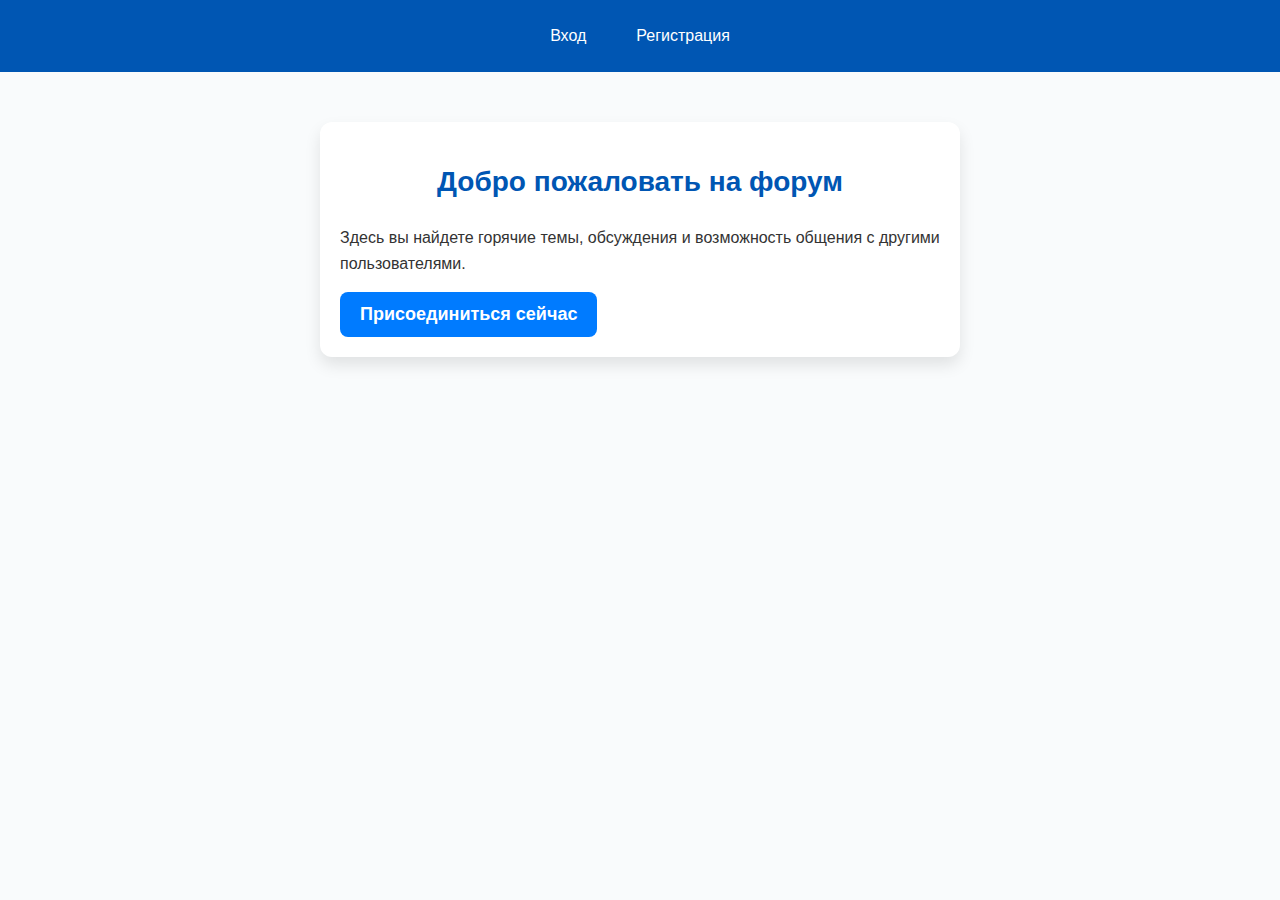
==== index.html @ aba34acf "обновление" ====
<!DOCTYPE html>
<html lang="ru">
<head>
    <meta charset="UTF-8">
    <meta name="viewport" content="width=device-width, initial-scale=1.0">
    <link rel="stylesheet" href="css/styles.css">
    <title>Форум</title>
</head>
<body>
<nav>
    <a href="login.html">Вход</a>
    <a href="register.html">Регистрация</a>
</nav>
<div class="container">
    <h1>Добро пожаловать на форум</h1>
    <p>Здесь вы найдете горячие темы, обсуждения и возможность общения с другими пользователями.</p>
    <button onclick="location.href='register.html'">Присоединиться сейчас</button>
</div>
</body>
</html>
---- css/styles.css ----
/* Общие стили для всех страниц */
body {
    font-family: 'Roboto', Arial, sans-serif;
    background-color: #f9fbfc;
    margin: 0;
    padding: 0;
    color: #333;
    line-height: 1.6;
}

.container {
    max-width: 600px;
    margin: 50px auto;
    padding: 20px;
    background-color: #ffffff;
    border-radius: 12px;
    box-shadow: 0 8px 16px rgba(0, 0, 0, 0.1);
}

/* Кнопка меню */
.menu-container {
    position: fixed;
    top: 10px;
    right: 10px;
    z-index: 1000;
}

#menu-button {
    background-color: white;
    color: #007BFF;
    border: none;
    padding: 10px 15px;
    border-radius: 8px;
    cursor: pointer;
    font-size: 16px;
    box-shadow: 0 4px 8px rgba(0, 0, 0, 0.1);
}

#menu-button:hover {
    background-color: #0056b3;
    color: white;
}

/* Выпадающее меню */
#menu-dropdown {
    display: none;
    position: absolute;
    top: 50px; /* Расположение ниже кнопки */
    right: 0;
    background-color: white;
    box-shadow: 0 4px 8px rgba(0, 0, 0, 0.1);
    border-radius: 8px;
    overflow: hidden;
    width: 200px;
}

#menu-dropdown a {
    display: block;
    padding: 12px 15px;
    text-decoration: none;
    color: #333;
    border-bottom: 1px solid #f4f4f9;
    font-size: 16px;
}

#menu-dropdown a:last-child {
    border-bottom: none;
}

#menu-dropdown a:hover {
    background-color: #f4f4f9;
}

/* Заголовок */
h1 {
    text-align: center;
    font-size: 28px;
    color: #0056b3;
    margin-bottom: 20px;
}

/* Форма */
form {
    display: flex;
    flex-direction: column;
    gap: 15px;
}

input {
    padding: 12px;
    border: 1px solid #ddd;
    border-radius: 8px;
    font-size: 16px;
    box-sizing: border-box;
    transition: border 0.3s, box-shadow 0.3s;
}

input:focus {
    border-color: #007BFF;
    box-shadow: 0 0 5px rgba(0, 123, 255, 0.5);
}

button {
    padding: 12px 20px;
    background-color: #007BFF;
    color: #ffffff;
    border: none;
    border-radius: 8px;
    font-size: 18px;
    font-weight: bold;
    cursor: pointer;
    transition: background-color 0.3s, transform 0.2s;
}

button:hover {
    background-color: #0056b3;
    transform: translateY(-2px);
}

button:active {
    transform: translateY(0);
}

/* Навигация */
nav {
    display: flex;
    justify-content: center;
    background-color: #0056b3;
    padding: 15px;
    margin-bottom: 30px;
}

nav a {
    color: #ffffff;
    text-decoration: none;
    font-size: 16px;
    margin: 0 10px;
    padding: 8px 15px;
    border-radius: 4px;
    transition: background-color 0.3s;
}

nav a:hover {
    background-color: #00408a;
}

/* Адаптивность */
@media (max-width: 768px) {
    .container {
        padding: 15px;
    }

    h1 {
        font-size: 24px;
    }

    button {
        font-size: 16px;
    }
}
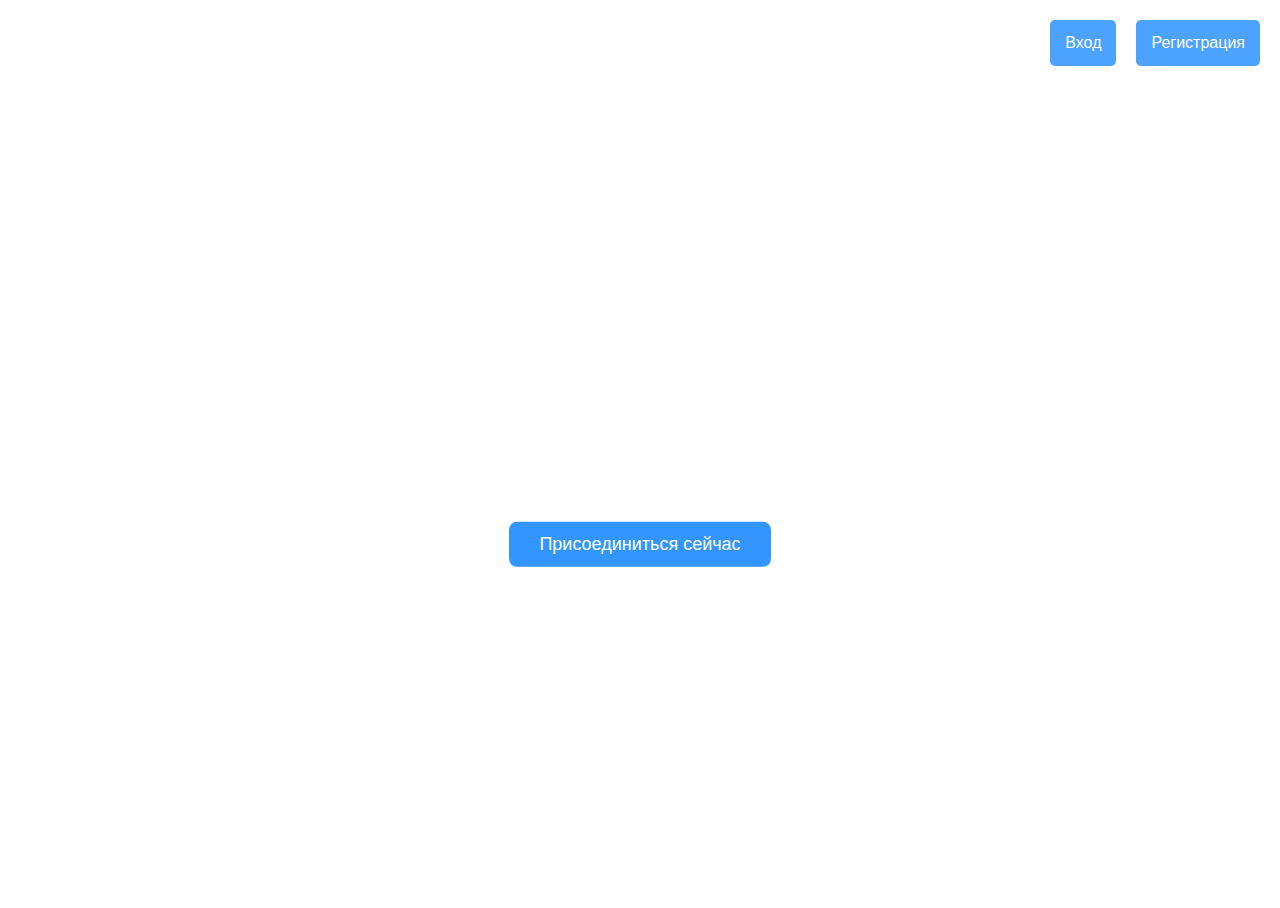
==== commit 8f07d477: "видео" ====
--- a/index.html
+++ b/index.html
@@ -3,19 +3,32 @@
 <head>
     <meta charset="UTF-8">
     <meta name="viewport" content="width=device-width, initial-scale=1.0">
+    <title>Главная страница</title>
     <link rel="stylesheet" href="css/styles.css">
-    <title>Форум</title>
 </head>
 <body>
-<nav>
-    <a href="login.html">Вход</a>
-    <a href="register.html">Регистрация</a>
-</nav>
-<div class="container">
-    <h1>Добро пожаловать на форум</h1>
-    <p>Здесь вы найдете горячие темы, обсуждения и возможность общения с другими пользователями.</p>
-    <button onclick="location.href='register.html'">Присоединиться сейчас</button>
-</div>
+    <!-- Секция с видео на фоне -->
+    <div class="video-banner">
+        <video autoplay muted loop>
+            <source src="videos/video1.mp4.mp4" type="video/mp4">
+            Ваш браузер не поддерживает видео.
+        </video>
+    </div>
+
+    <!-- Кнопки входа и регистрации справа -->
+    <div class="auth-buttons">
+        <a href="login.php" class="auth-button">Вход</a>
+        <a href="register.php" class="auth-button">Регистрация</a>
+    </div>
+
+    <!-- Центральный контент -->
+    <div class="content">
+        <h1>Добро пожаловать на форум</h1>
+        <p>Здесь вы найдете горячие темы, обсуждения и возможность общения с другими пользователями.</p>
+        
+        <!-- Кнопка присоединения -->
+        <button class="join-button" onclick="window.location.href='register.php'">Присоединиться сейчас</button>
+    </div>
 </body>
 </html>
 
--- a/css/styles.css
+++ b/css/styles.css
@@ -1,160 +1,103 @@
-/* Общие стили для всех страниц */
+/* Общие стили */
 body {
     font-family: 'Roboto', Arial, sans-serif;
-    background-color: #f9fbfc;
     margin: 0;
     padding: 0;
     color: #333;
     line-height: 1.6;
 }
 
-.container {
-    max-width: 600px;
-    margin: 50px auto;
-    padding: 20px;
-    background-color: #ffffff;
-    border-radius: 12px;
-    box-shadow: 0 8px 16px rgba(0, 0, 0, 0.1);
+.video-banner {
+    position: absolute;
+    top: 0;
+    left: 0;
+    width: 100%;
+    height: 100vh;
+    z-index: -1;
 }
 
-/* Кнопка меню */
-.menu-container {
-    position: fixed;
-    top: 10px;
-    right: 10px;
-    z-index: 1000;
+video {
+    object-fit: cover;
+    width: 100%;
+    height: 100%;
 }
 
-#menu-button {
-    background-color: white;
-    color: #007BFF;
-    border: none;
-    padding: 10px 15px;
-    border-radius: 8px;
-    cursor: pointer;
-    font-size: 16px;
-    box-shadow: 0 4px 8px rgba(0, 0, 0, 0.1);
+.auth-buttons {
+    position: absolute;
+    top: 20px;
+    right: 20px;
+    display: flex;
+    gap: 20px;
+    z-index: 10;
 }
 
-#menu-button:hover {
-    background-color: #0056b3;
+.auth-button {
+    background-color: rgba(0, 123, 255, 0.7);
+    color: white;
+    padding: 10px 15px;
+    border-radius: 5px;
+    text-decoration: none;
+    font-size: 16px;
+    transition: background-color 0.3s;
+}
+
+.auth-button:hover {
+    background-color: rgba(0, 123, 255, 1);
+}
+
+.content {
+    text-align: center;
+    position: absolute;
+    top: 50%;
+    left: 50%;
+    transform: translate(-50%, -50%);
+    z-index: 10;
     color: white;
 }
 
-/* Выпадающее меню */
-#menu-dropdown {
-    display: none;
-    position: absolute;
-    top: 50px; /* Расположение ниже кнопки */
-    right: 0;
-    background-color: white;
-    box-shadow: 0 4px 8px rgba(0, 0, 0, 0.1);
-    border-radius: 8px;
-    overflow: hidden;
-    width: 200px;
-}
-
-#menu-dropdown a {
-    display: block;
-    padding: 12px 15px;
-    text-decoration: none;
-    color: #333;
-    border-bottom: 1px solid #f4f4f9;
-    font-size: 16px;
-}
-
-#menu-dropdown a:last-child {
-    border-bottom: none;
-}
-
-#menu-dropdown a:hover {
-    background-color: #f4f4f9;
-}
-
-/* Заголовок */
 h1 {
-    text-align: center;
-    font-size: 28px;
-    color: #0056b3;
+    font-size: 36px;
     margin-bottom: 20px;
 }
 
-/* Форма */
-form {
-    display: flex;
-    flex-direction: column;
-    gap: 15px;
+p {
+    font-size: 18px;
+    margin-bottom: 30px;
 }
 
-input {
-    padding: 12px;
-    border: 1px solid #ddd;
-    border-radius: 8px;
-    font-size: 16px;
-    box-sizing: border-box;
-    transition: border 0.3s, box-shadow 0.3s;
-}
-
-input:focus {
-    border-color: #007BFF;
-    box-shadow: 0 0 5px rgba(0, 123, 255, 0.5);
-}
-
-button {
-    padding: 12px 20px;
-    background-color: #007BFF;
-    color: #ffffff;
+.join-button {
+    padding: 12px 30px;
+    background-color: rgba(0, 123, 255, 0.8);
+    color: white;
     border: none;
     border-radius: 8px;
     font-size: 18px;
-    font-weight: bold;
     cursor: pointer;
     transition: background-color 0.3s, transform 0.2s;
 }
 
-button:hover {
-    background-color: #0056b3;
+.join-button:hover {
+    background-color: rgba(0, 123, 255, 1);
     transform: translateY(-2px);
 }
 
-button:active {
+.join-button:active {
     transform: translateY(0);
-}
-
-/* Навигация */
-nav {
-    display: flex;
-    justify-content: center;
-    background-color: #0056b3;
-    padding: 15px;
-    margin-bottom: 30px;
-}
-
-nav a {
-    color: #ffffff;
-    text-decoration: none;
-    font-size: 16px;
-    margin: 0 10px;
-    padding: 8px 15px;
-    border-radius: 4px;
-    transition: background-color 0.3s;
-}
-
-nav a:hover {
-    background-color: #00408a;
 }
 
 /* Адаптивность */
 @media (max-width: 768px) {
-    .container {
-        padding: 15px;
+    .content {
+        padding: 20px;
+        top: 30%;
     }
 
     h1 {
-        font-size: 24px;
+        font-size: 28px;
     }
 
-    button {
+    p {
         font-size: 16px;
     }
 }
+
